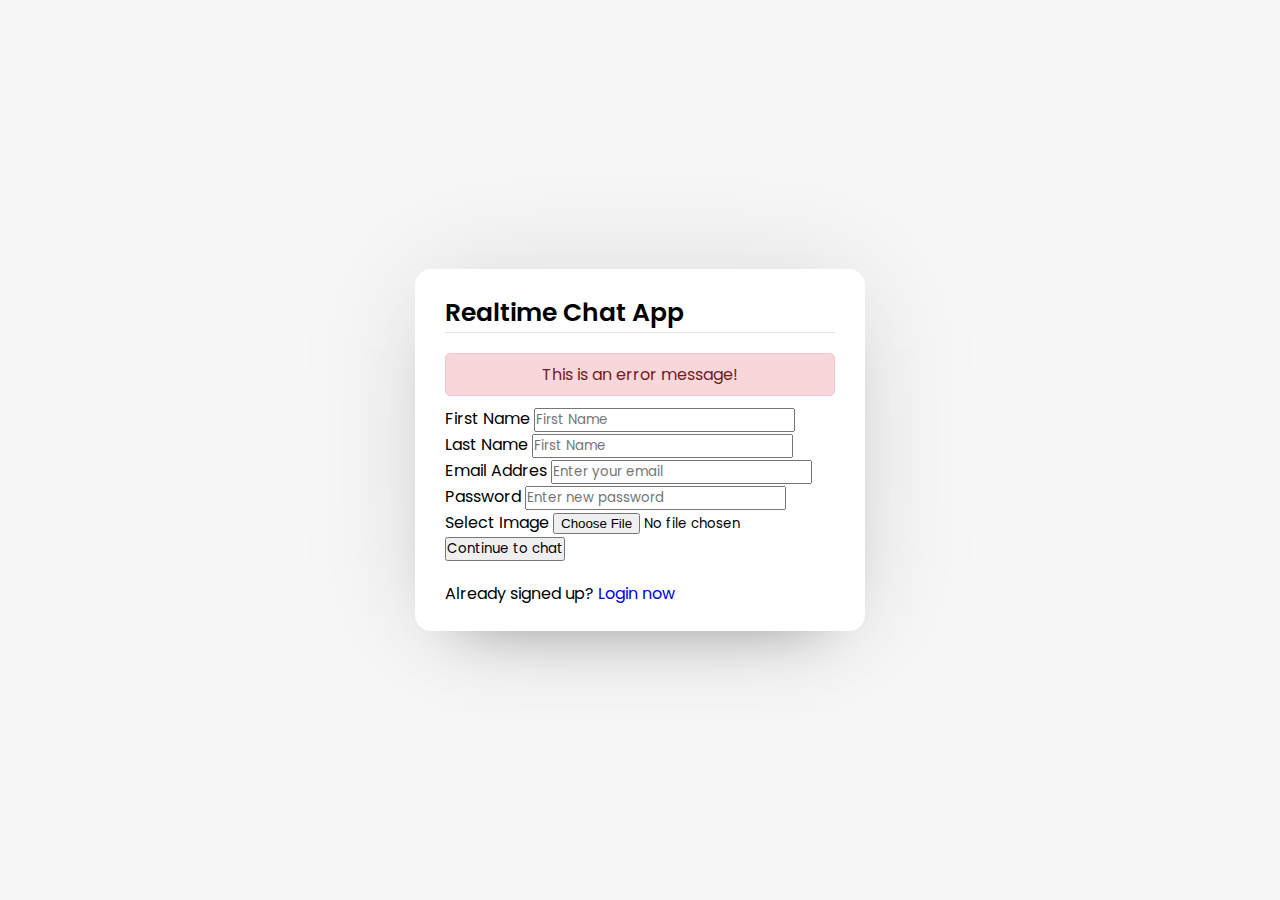
==== index.html @ e833847b "sampai menit 18.00" ====
<!DOCTYPE html>
<html lang="en">
<head>
    <meta charset="UTF-8">
    <meta http-equiv="X-UA-Compatible" content="IE=edge">
    <meta name="viewport" content="width=device-width, initial-scale=1.0">
    <title>Realtime Chat App</title>
    <link rel="stylesheet" href="assets/css/style.css">
</head>
<body>
    <div class="wrapper">
        <section class="form signup">
            <header>Realtime Chat App</header>
            <form action="#">
                <div class="error-txt">This is an error message!</div>
                <div class="name-details">
                    <div class="field">
                        <label>First Name</label>
                        <input type="text" placeholder="First Name">
                    </div>
                    <div class="field">
                        <label>Last Name</label>
                        <input type="text" placeholder="First Name">
                    </div>
                    <div class="field">
                        <label>Email Addres</label>
                        <input type="text" placeholder="Enter your email">
                    </div>
                    <div class="field">
                        <label>Password</label>
                        <input type="text" placeholder="Enter new password">
                    </div>
                    <div class="field">
                        <label>Select Image</label>
                        <input type="file" >
                    </div>
                    <div class="field">
                        <input type="submit" value="Continue to chat">
                    </div>
                </div>
            </form>
            <div class="link">Already signed up? <a href="#">Login now</a></div>
        </section>
    </div>
</body>
</html>
---- assets/css/style.css ----
@import url('https://fonts.googleapis.com/css2?family=Poppins:wght@200;300;400;500;600;700&display=swap');
*{
    margin: 0;
    padding: 0;
    box-sizing: border-box;
    text-decoration: none;
    font-family: 'Poppins',sans-serif;
}
body {
    display:flex;
    align-items: center;
    justify-content:center;
    min-height: 100vh;
    background: #f7f7f7;
}
.wrapper {
    background: #fff;
    width: 450px;
    border-radius:16px;
    /* padding:20px; */
    box-shadow: 0 0 128px 0 rgba(0,0,0,0.1),
                0 32px 64px -48px rgba(0,0,0,0.5);
}

/* CSS untuk form login */
.form {
    padding: 25px 30px;
}

.form header {
    font-size: 25px;
    font-weight: 600;
    border-bottom: 1px solid #e6e6e6;
}

.form form {
    margin:20px 0;
}

.form form .error-txt{
    color :#721c24;
    background: #f8d7da;
    padding: 8px 10px;
    text-align: center;
    border-radius: 5px;
    margin-bottom: 10px;
    border: 1px solid #f5c6cb;
}
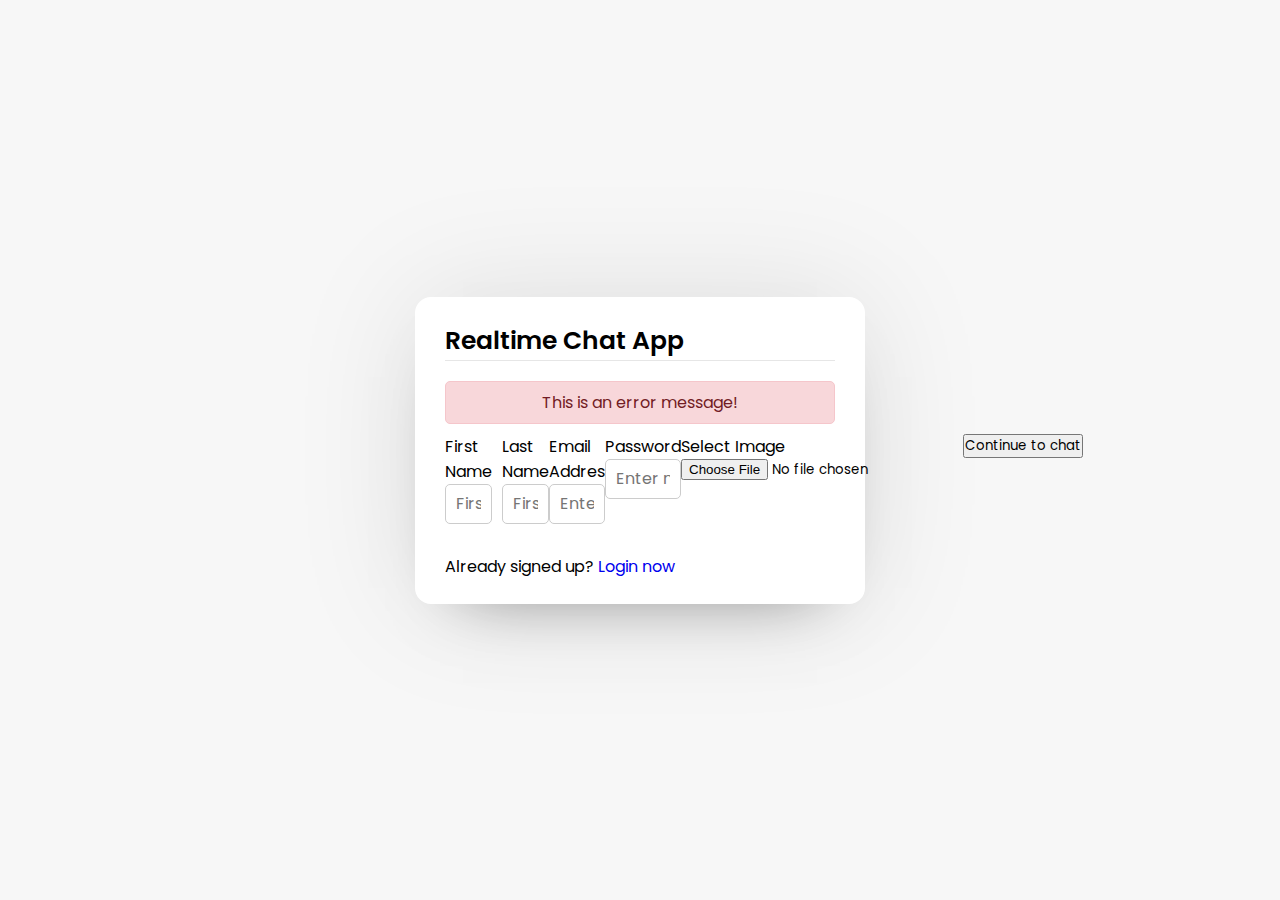
==== commit 05f80d12: "sampai menit 19.17" ====
--- a/index.html
+++ b/index.html
@@ -14,19 +14,19 @@
             <form action="#">
                 <div class="error-txt">This is an error message!</div>
                 <div class="name-details">
-                    <div class="field">
+                    <div class="field input">
                         <label>First Name</label>
                         <input type="text" placeholder="First Name">
                     </div>
-                    <div class="field">
+                    <div class="field input">
                         <label>Last Name</label>
                         <input type="text" placeholder="First Name">
                     </div>
-                    <div class="field">
+                    <div class="field input">
                         <label>Email Addres</label>
                         <input type="text" placeholder="Enter your email">
                     </div>
-                    <div class="field">
+                    <div class="field input">
                         <label>Password</label>
                         <input type="text" placeholder="Enter new password">
                     </div>
--- a/assets/css/style.css
+++ b/assets/css/style.css
@@ -45,4 +45,35 @@
     border-radius: 5px;
     margin-bottom: 10px;
     border: 1px solid #f5c6cb;
+}
+
+.form form .name-details {
+    display: flex;
+}
+
+form .name-details .field:first-child {
+    margin-right: 10px;
+}
+
+form .name-details .field:last-child {
+    margin-left: 10px;
+}
+
+.form form .field {
+    display: flex;
+    flex-direction: column;
+    margin-bottom: 10px;
+}
+
+.form form .field input{ 
+    outline: none;
+}
+
+.form form .input input {
+    height: 40px;
+    width: 100%;
+    font-size: 16px;
+    padding: 0 10px;
+    border: 1px solid #ccc;
+    border-radius: 5px;
 }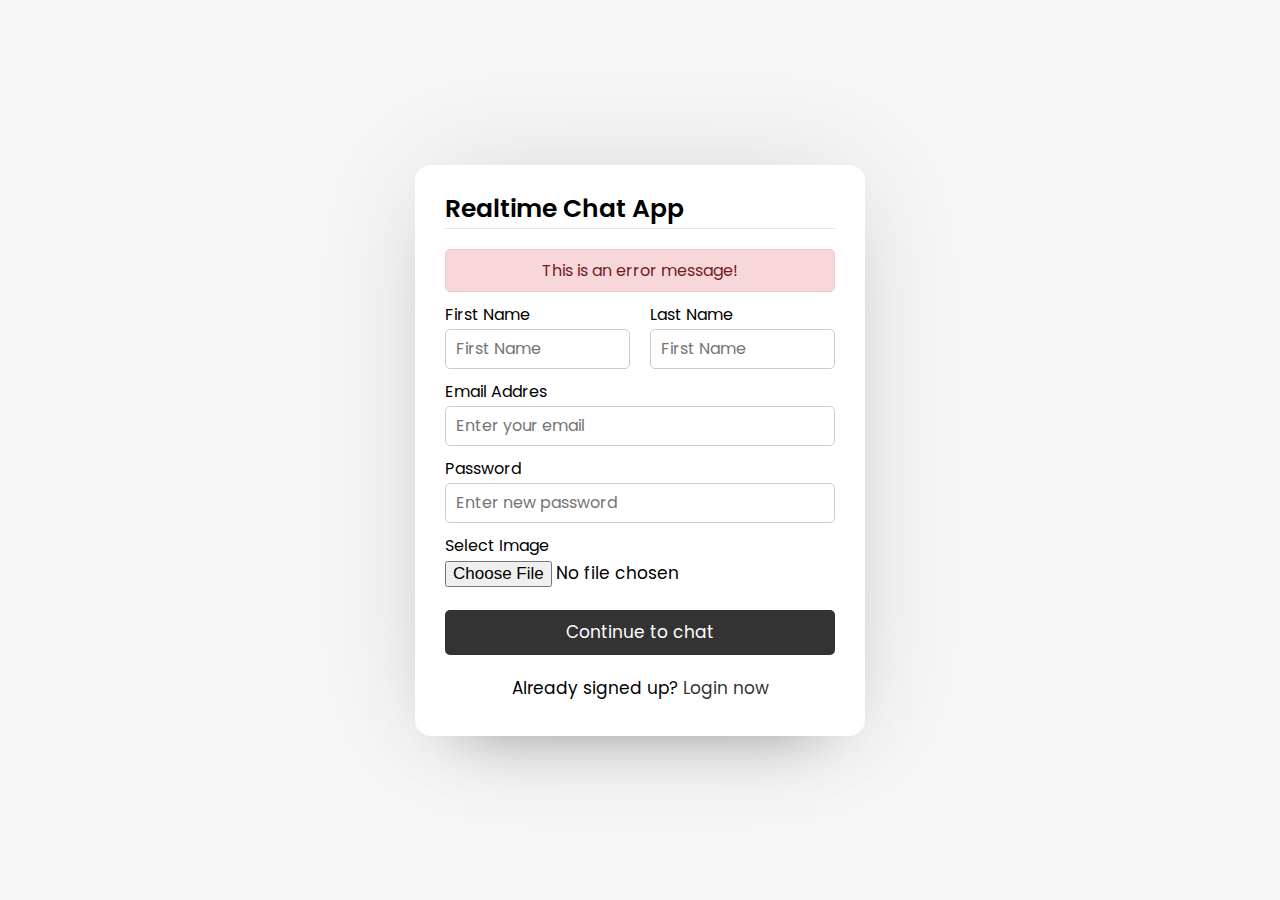
==== commit ac53be52: "21.00" ====
--- a/index.html
+++ b/index.html
@@ -22,21 +22,21 @@
                         <label>Last Name</label>
                         <input type="text" placeholder="First Name">
                     </div>
-                    <div class="field input">
-                        <label>Email Addres</label>
-                        <input type="text" placeholder="Enter your email">
-                    </div>
-                    <div class="field input">
-                        <label>Password</label>
-                        <input type="text" placeholder="Enter new password">
-                    </div>
-                    <div class="field">
-                        <label>Select Image</label>
-                        <input type="file" >
-                    </div>
-                    <div class="field">
-                        <input type="submit" value="Continue to chat">
-                    </div>
+                </div>
+                <div class="field input">
+                    <label>Email Addres</label>
+                    <input type="text" placeholder="Enter your email">
+                </div>
+                <div class="field input">
+                    <label>Password</label>
+                    <input type="text" placeholder="Enter new password">
+                </div>
+                <div class="field image">
+                    <label>Select Image</label>
+                    <input type="file" >
+                </div>
+                <div class="field button">
+                    <input type="submit" value="Continue to chat">
                 </div>
             </form>
             <div class="link">Already signed up? <a href="#">Login now</a></div>
--- a/assets/css/style.css
+++ b/assets/css/style.css
@@ -17,12 +17,11 @@
     background: #fff;
     width: 450px;
     border-radius:16px;
-    /* padding:20px; */
     box-shadow: 0 0 128px 0 rgba(0,0,0,0.1),
                 0 32px 64px -48px rgba(0,0,0,0.5);
 }
 
-/* CSS untuk form login */
+/* CSS untuk form sign up */
 .form {
     padding: 25px 30px;
 }
@@ -65,15 +64,49 @@
     margin-bottom: 10px;
 }
 
+.form form .field label {
+    margin-bottom: 2px;
+}
+
 .form form .field input{ 
     outline: none;
 }
 
-.form form .input input {
+.form form .input input{
     height: 40px;
     width: 100%;
     font-size: 16px;
     padding: 0 10px;
     border: 1px solid #ccc;
     border-radius: 5px;
+}
+
+.form form .image input {
+    font-size: 17px;
+}
+
+.form form .button input {
+    margin-top: 13px;
+    height: 45px;
+    border: none;
+    font-size: 17px;
+    font-weight: 400;
+    background: #333;
+    color: #fff;
+    border-radius: 5px;
+    cursor: pointer;
+}
+
+.form .link {
+    text-align: center;
+    margin: 10px 0;
+    font-size: 17px;
+}
+
+.form .link a{
+    color: #333;
+}
+
+.form .link a:hover{ 
+    text-decoration: underline;
 }